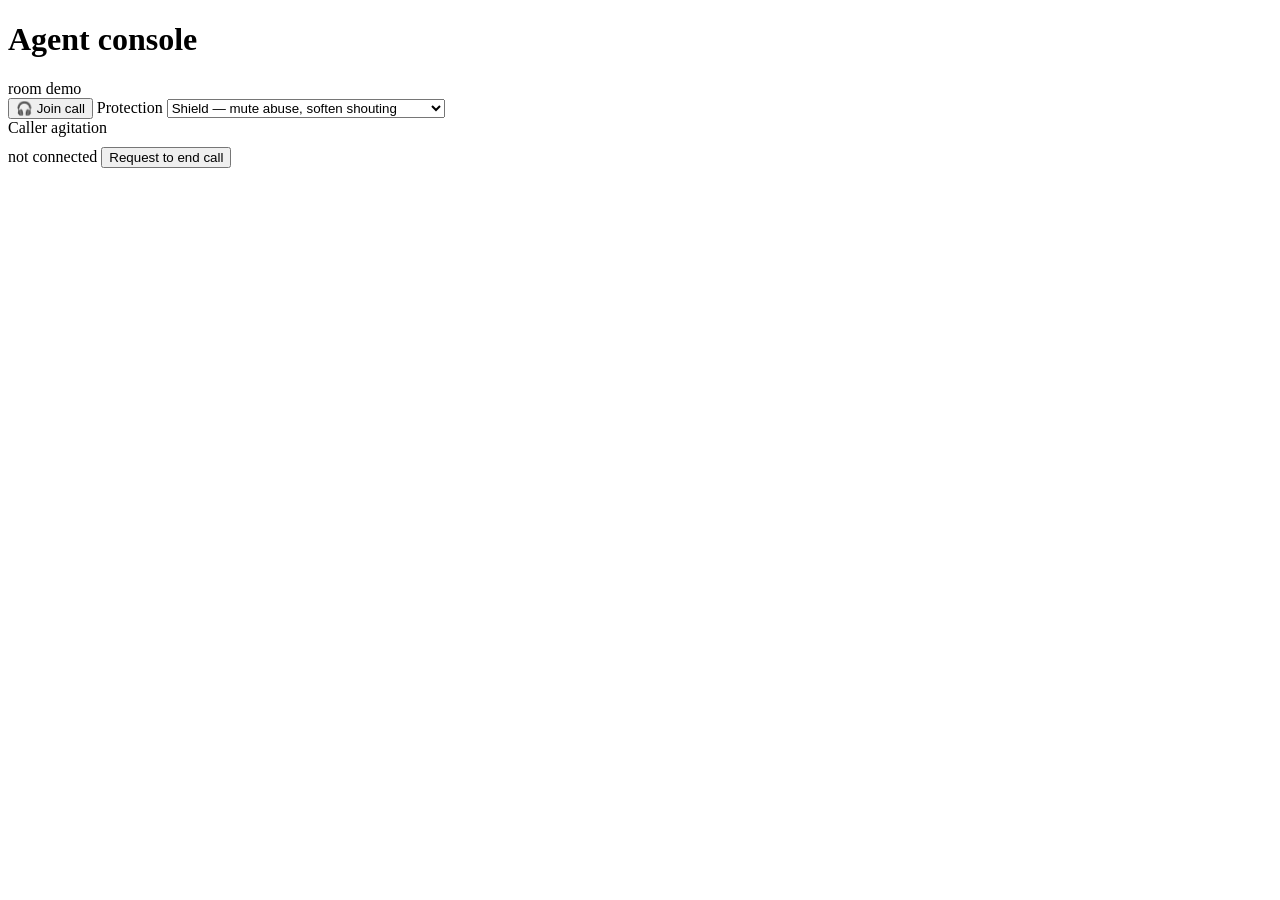
==== app/static/agent.html @ 1ef1775a "v5-v8 detectors, NLI safety net, Gemma hard negatives, streaming STT, live session, demo app, acoust" ====
<!doctype html><html><head><meta charset="utf-8"><meta name="viewport" content="width=device-width,initial-scale=1"><title>CalmLine — Agent</title><link rel="stylesheet" href="/static/style.css"></head>
<body><header><h1>Agent console</h1><span class="tag" id="roomtag"></span></header>
<main>
<div class="card"><div class="row" style="justify-content:space-between">
  <div class="row"><button class="primary" id="join">🎧 Join call</button>
  <label class="muted">Protection <select id="prot"><option value="shield">Shield — mute abuse, soften shouting</option><option value="calm_voice">Calm voice — hear only the calm rendering</option><option value="raw">Raw — original audio</option></select></label></div>
  <div class="row"><span class="muted">Caller agitation</span><div class="gauge"><i id="g"></i></div></div></div>
  <div class="row" style="margin-top:10px"><span class="muted" id="state">not connected</span><span class="muted" id="hidden"></span>
  <button class="danger" id="endreq" style="margin-left:auto">Request to end call</button></div></div>
<div id="alerts"></div><div id="cards"></div>
</main>
<script>
const q=new URLSearchParams(location.search), room=q.get('room')||'demo';document.getElementById('roomtag').textContent='room '+room;
const proto=location.protocol==='https:'?'wss':'ws';let ws,ctx,tPlay=0,hiddenN=0,prot='shield';
const esc=s=>String(s).replace(/[&<>]/g,c=>({'&':'&amp;','<':'&lt;','>':'&gt;'}[c]));
function join(){
  ctx=new AudioContext({sampleRate:16000});tPlay=ctx.currentTime+0.1;
  ws=new WebSocket(`${proto}://${location.host}/ws/agent/${room}`);ws.binaryType='arraybuffer';
  ws.onopen=()=>{document.getElementById('state').textContent='connected · caller audio delayed for protection';ws.send(JSON.stringify({type:'protection',value:prot}))};
  ws.onmessage=e=>{if(typeof e.data!=='string'){play(e.data);return}const m=JSON.parse(e.data);
    if(m.type==='hello'){document.getElementById('state').textContent=`connected · ${m.delay}s protective delay`;(m.cards||[]).forEach(card)}
    if(m.type==='partial'){document.getElementById('g').style.width=Math.round(100*m.anger)+'%'}
    if(m.type==='mute'){hiddenN++;document.getElementById('hidden').textContent=`· ${hiddenN} abusive word${hiddenN>1?'s':''} muted`}
    if(m.type==='alert'){const a=document.createElement('div');a.className='alert';a.textContent=m.label==='self_harm'?'⚠ Caller expressed self-harm intent — supervisor and crisis protocol notified.':'⚠ Threat detected — supervisor notified. You may end the call.';document.getElementById('alerts').prepend(a)}
    if(m.type==='reset'){document.getElementById('cards').innerHTML='';document.getElementById('alerts').innerHTML='';hiddenN=0;document.getElementById('hidden').textContent='';tPlay=ctx.currentTime+0.1}
    if(m.type==='card')card(m);if(m.type==='end_call_ack'){document.getElementById('state').textContent='end-of-call request sent to supervisor'}
    if(m.type==='ended')document.getElementById('state').textContent='call ended'};
  document.getElementById('join').disabled=true;
}
function play(buf){const pcm=new Int16Array(buf);const b=ctx.createBuffer(1,pcm.length,16000);const ch=b.getChannelData(0);for(let i=0;i<pcm.length;i++)ch[i]=pcm[i]/32768;
  const s=ctx.createBufferSource();s.buffer=b;s.connect(ctx.destination);tPlay=Math.max(tPlay,ctx.currentTime+0.05);s.start(tPlay);tPlay+=b.duration}
function card(m){const d=document.createElement('div');d.className='card';
  const slots=Object.entries(m.slots||{}).flatMap(([k,v])=>v.map(x=>`<span>${esc(k)}: ${esc(x)}</span>`)).join('');
  const lbl=m.route==='PASS'?'Caller':(m.route==='CALM'?'Calm rendering':'Calm rendering · safety alert');
  const text=m.route==='ESCALATE'?m.delivered.replace(/^\[SAFETY ALERT[^\]]*\]\s*/,''):m.delivered;
  d.innerHTML=`<div><span class="badge ${m.route}">${lbl}</span>${m.intent&&m.intent!=='UNKNOWN'&&m.route!=='PASS'?`<span class="muted">${esc(m.intent.replace(/_/g,' '))}</span>`:''}
   ${m.abuse_types&&m.abuse_types.length&&m.route!=='PASS'?`<span class="muted"> · hidden: ${m.abuse_types.filter(x=>x!=='mild').join(', ')}</span>`:''}</div>
   <p style="margin:8px 0 4px;font-size:16px">${esc(text)}</p><div class="chips">${m.route!=='PASS'?slots:''}</div>`;
  document.getElementById('cards').prepend(d);
  if(prot==='calm_voice'&&'speechSynthesis' in window){const u=new SpeechSynthesisUtterance(text);u.rate=1.0;speechSynthesis.speak(u)}}
document.getElementById('join').onclick=join;
document.getElementById('prot').onchange=e=>{prot=e.target.value;ws&&ws.send(JSON.stringify({type:'protection',value:prot}))};
document.getElementById('endreq').onclick=()=>ws&&ws.send(JSON.stringify({type:'end_call_request'}));
if(q.get('embed')) setTimeout(()=>{},0);
</script></body></html>
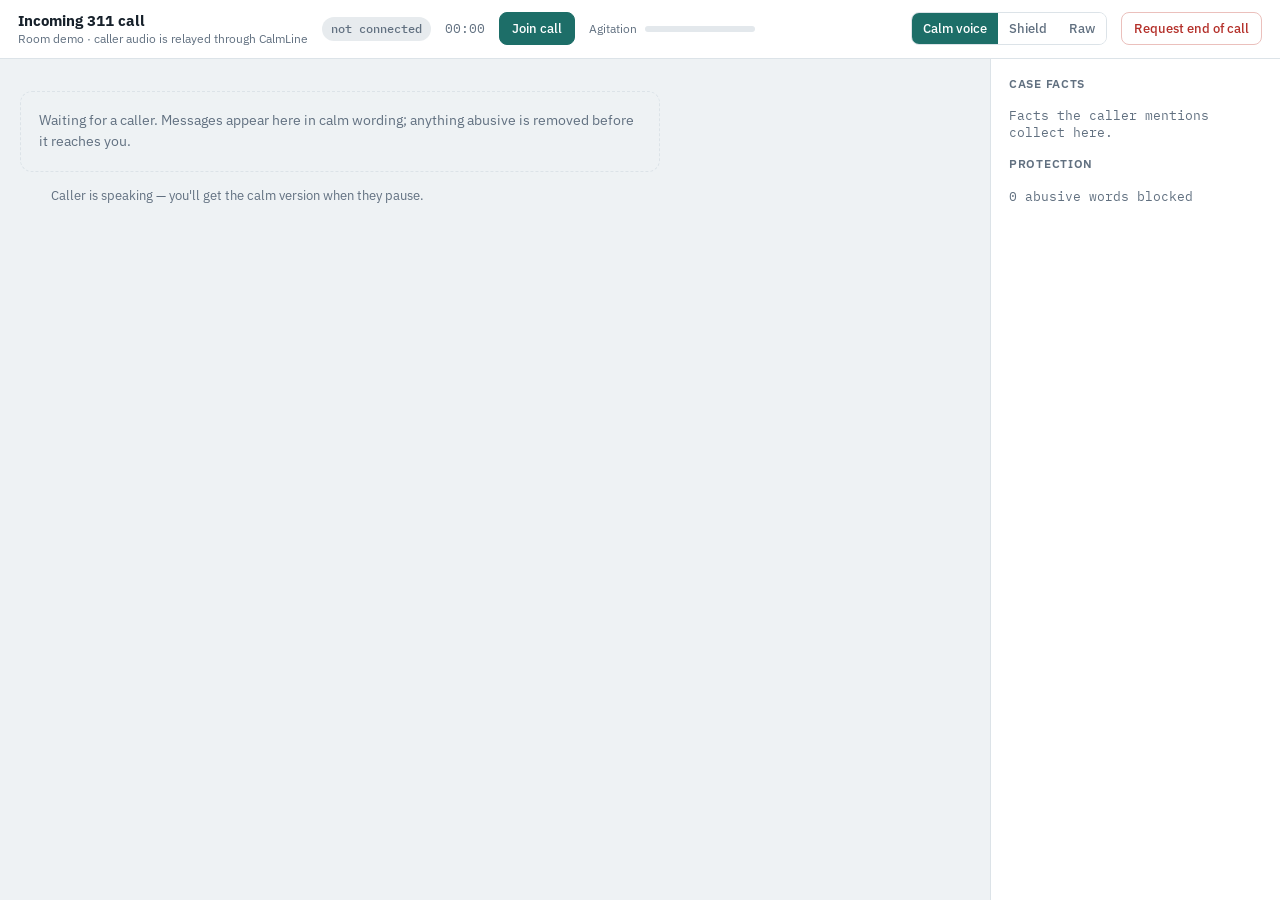
==== commit 21012cca: "v13 Gemini calm-voice relay: Gemini rewrite + streaming Gemini TTS, fallback chains and cache, redes" ====
--- a/app/static/agent.html
+++ b/app/static/agent.html
@@ -1,45 +1,106 @@
-<!doctype html><html><head><meta charset="utf-8"><meta name="viewport" content="width=device-width,initial-scale=1"><title>CalmLine — Agent</title><link rel="stylesheet" href="/static/style.css"></head>
-<body><header><h1>Agent console</h1><span class="tag" id="roomtag"></span></header>
-<main>
-<div class="card"><div class="row" style="justify-content:space-between">
-  <div class="row"><button class="primary" id="join">🎧 Join call</button>
-  <label class="muted">Protection <select id="prot"><option value="shield">Shield — mute abuse, soften shouting</option><option value="calm_voice">Calm voice — hear only the calm rendering</option><option value="raw">Raw — original audio</option></select></label></div>
-  <div class="row"><span class="muted">Caller agitation</span><div class="gauge"><i id="g"></i></div></div></div>
-  <div class="row" style="margin-top:10px"><span class="muted" id="state">not connected</span><span class="muted" id="hidden"></span>
-  <button class="danger" id="endreq" style="margin-left:auto">Request to end call</button></div></div>
-<div id="alerts"></div><div id="cards"></div>
-</main>
+<!doctype html><html><head><meta charset="utf-8"><meta name="viewport" content="width=device-width,initial-scale=1"><title>CalmLine — Agent</title>
+<link rel="stylesheet" href="https://fonts.googleapis.com/css2?family=IBM+Plex+Sans:wght@400;500;600&family=IBM+Plex+Mono:wght@400;500&display=swap">
+<style>
+:root{--bg:#EEF2F4;--panel:#fff;--ink:#16202A;--muted:#617080;--line:#DCE3E8;--calm:#1D6E68;--calm-soft:#E3F1EF;--bubble:#F6F9FA;
+--alert:#B4302A;--alert-soft:#FBE7E5;--warn:#B8682E;--sans:"IBM Plex Sans",-apple-system,"Segoe UI",sans-serif;--mono:"IBM Plex Mono",ui-monospace,monospace}
+*{box-sizing:border-box}html,body{height:100%}
+body{margin:0;background:var(--bg);color:var(--ink);font:15px/1.55 var(--sans);display:flex;flex-direction:column}
+.top{display:flex;align-items:center;gap:14px;flex-wrap:wrap;padding:12px 18px;background:var(--panel);border-bottom:1px solid var(--line)}
+.who{display:flex;flex-direction:column;line-height:1.25}.who b{font-size:15px}.who span{font-size:12px;color:var(--muted)}
+.pill{font:500 12px/1 var(--mono);padding:6px 9px;border-radius:99px;background:#E7EBEE;color:var(--muted)}
+.pill.live{background:var(--calm-soft);color:var(--calm)}.pill.live::before{content:"";display:inline-block;width:7px;height:7px;border-radius:50%;background:var(--calm);margin-right:6px;animation:pulse 1.4s infinite}
+@keyframes pulse{50%{opacity:.25}}@media (prefers-reduced-motion:reduce){*{animation:none!important}}
+.seg{display:inline-flex;border:1px solid var(--line);border-radius:8px;overflow:hidden;margin-left:auto}
+.seg button{font:500 13px var(--sans);border:0;background:var(--panel);padding:7px 11px;cursor:pointer;color:var(--muted)}
+.seg button.on{background:var(--calm);color:#fff}
+button.btn{font:500 13px var(--sans);border:1px solid var(--line);background:var(--panel);border-radius:8px;padding:7px 12px;cursor:pointer}
+button.btn.primary{background:var(--calm);border-color:var(--calm);color:#fff}button.btn.danger{color:var(--alert);border-color:#EBC0BC}
+button:focus-visible{outline:2px solid var(--calm);outline-offset:2px}
+.meter{display:flex;align-items:center;gap:8px;font-size:12px;color:var(--muted)}.meter .g{width:110px;height:6px;border-radius:9px;background:#E3E8EC;overflow:hidden}
+.meter .g i{display:block;height:100%;width:0;background:linear-gradient(90deg,#86BDB2,#E0A35F,#C8553D);transition:width .4s}
+.main{flex:1;display:grid;grid-template-columns:1fr 290px;gap:0;min-height:0}
+@media (max-width:760px){.main{grid-template-columns:1fr}.facts{border-left:0;border-top:1px solid var(--line)}}
+.conv{overflow:auto;padding:18px 20px;display:flex;flex-direction:column;gap:14px}
+.banner{background:var(--alert-soft);color:var(--alert);border:1px solid #EFC2BE;border-radius:10px;padding:10px 14px;font-weight:600;display:flex;justify-content:space-between;gap:10px;align-items:center}
+.msg{max-width:640px;display:flex;flex-direction:column;gap:6px}
+.bub{background:var(--panel);border:1px solid var(--line);border-radius:4px 14px 14px 14px;padding:12px 15px;font-size:16px;line-height:1.55}
+.msg.esc .bub{border-color:#EFC2BE}
+.meta{display:flex;gap:8px;flex-wrap:wrap;font-size:12px;color:var(--muted);align-items:center}
+.tag{font:500 11.5px/1 var(--mono);padding:4px 7px;border-radius:6px;background:var(--calm-soft);color:var(--calm)}
+.tag.plain{background:#E9EDF0;color:var(--muted)}.tag.esc{background:var(--alert-soft);color:var(--alert)}
+.speaking{display:flex;align-items:center;gap:10px;color:var(--muted);font-size:13px}
+.bars{display:flex;gap:3px;align-items:flex-end;height:16px}.bars i{width:3px;background:var(--calm);border-radius:2px;animation:bar 0.9s infinite ease-in-out}
+.bars i:nth-child(2){animation-delay:.15s}.bars i:nth-child(3){animation-delay:.3s}.bars i:nth-child(4){animation-delay:.45s}
+@keyframes bar{0%,100%{height:4px}50%{height:16px}}
+.empty{color:var(--muted);font-size:14px;border:1px dashed var(--line);border-radius:12px;padding:18px;max-width:640px}
+.facts{background:var(--panel);border-left:1px solid var(--line);padding:16px 18px;overflow:auto;display:flex;flex-direction:column;gap:14px}
+.facts h3{margin:0;font-size:12px;letter-spacing:.06em;text-transform:uppercase;color:var(--muted);font-weight:600}
+.fact{display:flex;flex-direction:column;gap:2px;border-bottom:1px solid var(--line);padding-bottom:8px}
+.fact span{font-size:11.5px;color:var(--muted);text-transform:capitalize}.fact b{font-weight:500;font-size:14px}
+.stat{font:13px var(--mono);color:var(--muted)}
+</style></head><body>
+<div class="top">
+  <div class="who"><b>Incoming 311 call</b><span id="roomtag"></span></div>
+  <span class="pill" id="state">not connected</span><span class="stat" id="timer">00:00</span>
+  <button class="btn primary" id="join">Join call</button>
+  <div class="meter">Agitation <div class="g"><i id="g"></i></div></div>
+  <div class="seg" id="prot" role="radiogroup" aria-label="Protection">
+    <button data-v="calm_voice" class="on" title="Hear only the calm relay voice">Calm voice</button>
+    <button data-v="shield" title="Hear the caller with abuse muted and shouting softened">Shield</button>
+    <button data-v="raw" title="Hear the original caller">Raw</button></div>
+  <button class="btn danger" id="endreq">Request end of call</button>
+</div>
+<div class="main">
+  <div class="conv" id="conv"><div id="alerts"></div>
+    <div class="empty" id="empty">Waiting for a caller. Messages appear here in calm wording; anything abusive is removed before it reaches you.</div>
+    <div class="speaking" id="speaking" hidden><div class="bars"><i></i><i></i><i></i><i></i></div><span>Caller is speaking — you'll get the calm version when they pause.</span></div>
+  </div>
+  <aside class="facts"><h3>Case facts</h3><div id="facts"><div class="stat">Facts the caller mentions collect here.</div></div>
+    <h3>Protection</h3><div class="stat" id="pstats">0 abusive words blocked</div></aside>
+</div>
 <script>
-const q=new URLSearchParams(location.search), room=q.get('room')||'demo';document.getElementById('roomtag').textContent='room '+room;
-const proto=location.protocol==='https:'?'wss':'ws';let ws,ctx,tPlay=0,hiddenN=0,prot='shield';
+const q=new URLSearchParams(location.search),room=q.get('room')||'demo';document.getElementById('roomtag').textContent='Room '+room+' · caller audio is relayed through CalmLine';
+const proto=location.protocol==='https:'?'wss':'ws';let ws,ctx,gain,tLine=0,tVoice=0,blocked=0,prot='calm_voice',listenOn=true,t0=null,timerId,speakingTimer;
+const facts={};const LABEL={address:'address',cross_street:'location',street:'street',apartment:'apartment',floor:'floor',borough:'borough',reference:'reference no.',plate:'plate',vehicle:'vehicle',time:'when',duration:'how long',prior_contact:'previous contact',vulnerable:'people affected',request:'request'};
 const esc=s=>String(s).replace(/[&<>]/g,c=>({'&':'&amp;','<':'&lt;','>':'&gt;'}[c]));
-function join(){
-  ctx=new AudioContext({sampleRate:16000});tPlay=ctx.currentTime+0.1;
+window.addEventListener('message',e=>{if(e.data&&e.data.type==='listen'){listenOn=e.data.on;if(gain)gain.gain.value=listenOn?1:0}});
+function setState(t,live){const s=document.getElementById('state');s.textContent=t;s.className='pill'+(live?' live':'')}
+function join(){ctx=new AudioContext({sampleRate:16000});gain=ctx.createGain();gain.gain.value=listenOn?1:0;gain.connect(ctx.destination);
   ws=new WebSocket(`${proto}://${location.host}/ws/agent/${room}`);ws.binaryType='arraybuffer';
-  ws.onopen=()=>{document.getElementById('state').textContent='connected · caller audio delayed for protection';ws.send(JSON.stringify({type:'protection',value:prot}))};
-  ws.onmessage=e=>{if(typeof e.data!=='string'){play(e.data);return}const m=JSON.parse(e.data);
-    if(m.type==='hello'){document.getElementById('state').textContent=`connected · ${m.delay}s protective delay`;(m.cards||[]).forEach(card)}
-    if(m.type==='partial'){document.getElementById('g').style.width=Math.round(100*m.anger)+'%'}
-    if(m.type==='mute'){hiddenN++;document.getElementById('hidden').textContent=`· ${hiddenN} abusive word${hiddenN>1?'s':''} muted`}
-    if(m.type==='alert'){const a=document.createElement('div');a.className='alert';a.textContent=m.label==='self_harm'?'⚠ Caller expressed self-harm intent — supervisor and crisis protocol notified.':'⚠ Threat detected — supervisor notified. You may end the call.';document.getElementById('alerts').prepend(a)}
-    if(m.type==='reset'){document.getElementById('cards').innerHTML='';document.getElementById('alerts').innerHTML='';hiddenN=0;document.getElementById('hidden').textContent='';tPlay=ctx.currentTime+0.1}
-    if(m.type==='card')card(m);if(m.type==='end_call_ack'){document.getElementById('state').textContent='end-of-call request sent to supervisor'}
-    if(m.type==='ended')document.getElementById('state').textContent='call ended'};
-  document.getElementById('join').disabled=true;
-}
-function play(buf){const pcm=new Int16Array(buf);const b=ctx.createBuffer(1,pcm.length,16000);const ch=b.getChannelData(0);for(let i=0;i<pcm.length;i++)ch[i]=pcm[i]/32768;
-  const s=ctx.createBufferSource();s.buffer=b;s.connect(ctx.destination);tPlay=Math.max(tPlay,ctx.currentTime+0.05);s.start(tPlay);tPlay+=b.duration}
-function card(m){const d=document.createElement('div');d.className='card';
-  const slots=Object.entries(m.slots||{}).flatMap(([k,v])=>v.map(x=>`<span>${esc(k)}: ${esc(x)}</span>`)).join('');
-  const lbl=m.route==='PASS'?'Caller':(m.route==='CALM'?'Calm rendering':'Calm rendering · safety alert');
+  ws.onopen=()=>{setState('ready');ws.send(JSON.stringify({type:'protection',value:prot}))};
+  ws.onmessage=e=>{if(typeof e.data!=='string'){onAudio(e.data);return}const m=JSON.parse(e.data);
+    if(m.type==='reset'){reset()}
+    if(m.type==='partial'){started();document.getElementById('g').style.width=Math.round(100*m.anger)+'%';showSpeaking()}
+    if(m.type==='mute'){blocked++;document.getElementById('pstats').textContent=`${blocked} abusive word${blocked>1?'s':''} blocked`}
+    if(m.type==='alert'){banner(m.label)}
+    if(m.type==='card'){card(m)}
+    if(m.type==='voice_fallback'&&prot==='calm_voice'&&listenOn&&'speechSynthesis' in window){const u=new SpeechSynthesisUtterance(m.text);u.rate=1.0;speechSynthesis.speak(u);
+      document.getElementById('pstats').title='Google TTS unavailable — browser voice used'}
+    if(m.type==='end_call_ack'){setState('end-of-call request sent')}
+    if(m.type==='ended'){setState('call ended');clearInterval(timerId);document.getElementById('speaking').hidden=true}
+    if(m.type==='compare_ready'&&parent!==window)parent.postMessage({type:'compare_ready',session:m.session},'*')};
+  document.getElementById('join').hidden=true}
+function started(){if(t0)return;t0=Date.now();setState('live',true);timerId=setInterval(()=>{const s=Math.floor((Date.now()-t0)/1000);document.getElementById('timer').textContent=String(Math.floor(s/60)).padStart(2,'0')+':'+String(s%60).padStart(2,'0')},500)}
+function showSpeaking(){const s=document.getElementById('speaking');s.hidden=false;document.getElementById('conv').appendChild(s);clearTimeout(speakingTimer);speakingTimer=setTimeout(()=>s.hidden=true,1500)}
+function onAudio(buf){const kind=new Uint8Array(buf,0,1)[0];const pcm=new Int16Array(buf.slice(1));if(!pcm.length)return;
+  const b=ctx.createBuffer(1,pcm.length,16000),ch=b.getChannelData(0);for(let i=0;i<pcm.length;i++)ch[i]=pcm[i]/32768;
+  const s=ctx.createBufferSource();s.buffer=b;s.connect(gain);
+  if(kind===2){tVoice=Math.max(tVoice,ctx.currentTime+0.05);s.start(tVoice);tVoice+=b.duration}else{tLine=Math.max(tLine,ctx.currentTime+0.05);s.start(tLine);tLine+=b.duration}}
+function banner(label){const a=document.createElement('div');a.className='banner';
+  a.innerHTML=`<span>${label==='self_harm'?'Caller expressed self-harm intent. Crisis protocol and your supervisor have been notified.':'Threat detected. Your supervisor has been notified. You may end this call.'}</span>`;
+  document.getElementById('alerts').prepend(a)}
+function card(m){document.getElementById('empty').hidden=true;
   const text=m.route==='ESCALATE'?m.delivered.replace(/^\[SAFETY ALERT[^\]]*\]\s*/,''):m.delivered;
-  d.innerHTML=`<div><span class="badge ${m.route}">${lbl}</span>${m.intent&&m.intent!=='UNKNOWN'&&m.route!=='PASS'?`<span class="muted">${esc(m.intent.replace(/_/g,' '))}</span>`:''}
-   ${m.abuse_types&&m.abuse_types.length&&m.route!=='PASS'?`<span class="muted"> · hidden: ${m.abuse_types.filter(x=>x!=='mild').join(', ')}</span>`:''}</div>
-   <p style="margin:8px 0 4px;font-size:16px">${esc(text)}</p><div class="chips">${m.route!=='PASS'?slots:''}</div>`;
-  document.getElementById('cards').prepend(d);
-  if(prot==='calm_voice'&&'speechSynthesis' in window){const u=new SpeechSynthesisUtterance(text);u.rate=1.0;speechSynthesis.speak(u)}}
+  const removed=(m.abuse_types||[]).filter(x=>x!=='mild');const d=document.createElement('div');d.className='msg'+(m.route==='ESCALATE'?' esc':'');
+  const tag=m.route==='PASS'?'<span class="tag plain">relayed as spoken</span>':m.route==='ESCALATE'?'<span class="tag esc">calm version · threat removed</span>':'<span class="tag">calm version</span>';
+  d.innerHTML=`<div class="bub">${esc(text)}</div><div class="meta">${tag}${removed.length&&m.route!=='PASS'?`<span>removed: ${removed.map(esc).join(', ')}</span>`:''}${m.intent&&m.intent!=='UNKNOWN'?`<span>· ${esc(m.intent.replace(/_/g,' '))}</span>`:''}</div>`;
+  const conv=document.getElementById('conv');conv.insertBefore(d,document.getElementById('speaking'));conv.scrollTop=conv.scrollHeight;
+  for(const [k,v] of Object.entries(m.slots||{}))for(const x of v){const key=LABEL[k]||k;facts[key]=facts[key]||new Set();facts[key].add(x.replace(/^(at|on|in|near|corner of)\s+/i,''))}
+  document.getElementById('facts').innerHTML=Object.keys(facts).length?Object.entries(facts).map(([k,s])=>`<div class="fact"><span>${esc(k)}</span><b>${[...s].map(esc).join(' · ')}</b></div>`).join(''):'<div class="stat">No facts yet.</div>'}
+function reset(){document.querySelectorAll('.msg,.banner').forEach(x=>x.remove());document.getElementById('empty').hidden=false;blocked=0;document.getElementById('pstats').textContent='0 abusive words blocked';
+  for(const k in facts)delete facts[k];document.getElementById('facts').innerHTML='<div class="stat">Facts the caller mentions collect here.</div>';t0=null;clearInterval(timerId);document.getElementById('timer').textContent='00:00';setState('ready');
+  if(ctx){tLine=tVoice=ctx.currentTime+0.1}}
 document.getElementById('join').onclick=join;
-document.getElementById('prot').onchange=e=>{prot=e.target.value;ws&&ws.send(JSON.stringify({type:'protection',value:prot}))};
+document.querySelectorAll('#prot button').forEach(b=>b.onclick=()=>{prot=b.dataset.v;document.querySelectorAll('#prot button').forEach(x=>x.classList.toggle('on',x===b));ws&&ws.send(JSON.stringify({type:'protection',value:prot}))});
 document.getElementById('endreq').onclick=()=>ws&&ws.send(JSON.stringify({type:'end_call_request'}));
-if(q.get('embed')) setTimeout(()=>{},0);
 </script></body></html>
